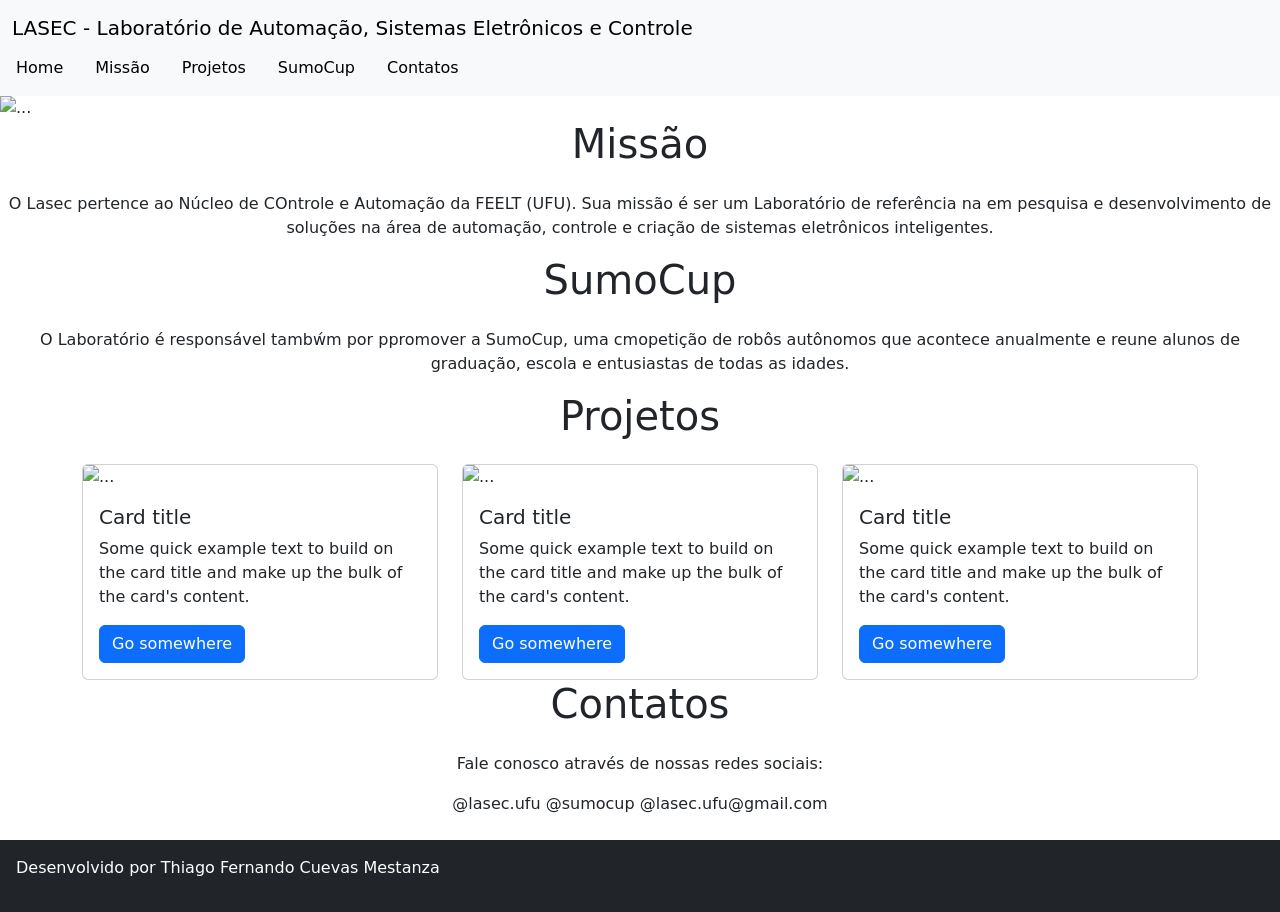
==== Semana08/Bootstrap/index.html @ aec451e9 "bootstrap 1" ====
<!DOCTYPE html>
<html lang="en">
  <head>
    <meta charset="utf-8">
    <meta name="viewport" content="width=device-width, initial-scale=1">
    <title>LASEC</title>
    <link href="https://cdn.jsdelivr.net/npm/bootstrap@5.2.0-beta1/dist/css/bootstrap.min.css" rel="stylesheet" integrity="sha384-0evHe/X+R7YkIZDRvuzKMRqM+OrBnVFBL6DOitfPri4tjfHxaWutUpFmBp4vmVor" crossorigin="anonymous">
  </head>
  <body>
    <header>
        <nav class="navbar bg-light">
            <div class="container-fluid">
              <a class="navbar-brand" href="#">LASEC - Laboratório de Automação, Sistemas Eletrônicos e Controle</a>
            </div>

            <ul class="nav justify-content-center">
                <li class="nav-item">
                  <a class="nav-link active text-black" aria-current="page" href="#">Home</a>
                </li>
                <li class="nav-item">
                  <a class="nav-link text-black" href="#">Missão</a>
                </li>
                <li class="nav-item">
                  <a class="nav-link text-black" href="#">Projetos</a>
                </li>
                <li class="nav-item">
                    <a class="nav-link text-black" href="#">SumoCup<a>
                  </li>
                <li class="nav-item">
                    <a class="nav-link text-black" href="#">Contatos</a>
                </li>
              </ul> 

          </nav>
    </header>
    <section>
        <div id="carouselExampleControls" class="carousel slide" data-bs-ride="carousel">
            <div class="carousel-inner">
              <div class="carousel-item active">
                <img src="..." class="d-block w-100" alt="...">
              </div>
              <div class="carousel-item">
                <img src="..." class="d-block w-100" alt="...">
              </div>
              <div class="carousel-item">
                <img src="..." class="d-block w-100" alt="...">
              </div>
            </div>
            <button class="carousel-control-prev" type="button" data-bs-target="#carouselExampleControls" data-bs-slide="prev">
              <span class="carousel-control-prev-icon" aria-hidden="true"></span>
              <span class="visually-hidden">Previous</span>
            </button>
            <button class="carousel-control-next" type="button" data-bs-target="#carouselExampleControls" data-bs-slide="next">
              <span class="carousel-control-next-icon" aria-hidden="true"></span>
              <span class="visually-hidden">Next</span>
            </button>
          </div>
    </section>
    <section>
      <h1 class="text-center mb-4"> Missão</h1>
      <p class="text-center">O Lasec pertence ao Núcleo de COntrole e Automação da FEELT (UFU). Sua missão é ser um Laboratório de referência
        na em pesquisa e desenvolvimento de soluções na área de automação, controle e criação de sistemas eletrônicos inteligentes.</p>
    </section>

    <section>
        <h1 class="text-center mb-4"> SumoCup</h1>
        <p class="text-center">O Laboratório é responsável tambẃm por ppromover a SumoCup, uma cmopetição de robôs autônomos que acontece anualmente e reune alunos de graduação, escola e entusiastas de todas as idades.</p>
      </section>
      
    

    <section>
       <div class="container">
        <h1 class="text-center mb-4"> Projetos</h1>
           <div class="row mt-3">
               <div class="col-4">
                  <div class="card" >
                      <img src="..." class="card-img-top" alt="...">
                      <div class="card-body">
                        <h5 class="card-title">Card title</h5>
                        <p class="card-text">Some quick example text to build on the card title and make up the bulk of the card's content.</p>
                        <a href="#" class="btn btn-primary">Go somewhere</a>
                      </div>
                    </div>
                </div>
                <div class="col-4">
                    <div class="card"">
                        <img src="..." class="card-img-top" alt="...">
                        <div class="card-body">
                          <h5 class="card-title">Card title</h5>
                          <p class="card-text">Some quick example text to build on the card title and make up the bulk of the card's content.</p>
                          <a href="#" class="btn btn-primary">Go somewhere</a>
                        </div>
                      </div>
                  </div>
                  <div class="col-4">
                      <div class="card" >
                          <img src="..." class="card-img-top" alt="...">
                          <div class="card-body">
                            <h5 class="card-title">Card title</h5>
                            <p class="card-text">Some quick example text to build on the card title and make up the bulk of the card's content.</p>
                            <a href="#" class="btn btn-primary">Go somewhere</a>
                          </div>
                        </div>
                    </div>  
            </div>
        </div>
    </section>

    <section>
        <h1 class="text-center mb-4"> Contatos</h1>
        <p class="text-center">Fale conosco através de nossas redes sociais: </p>
        <p class="text-center">@lasec.ufu @sumocup @lasec.ufu@gmail.com </p>
      </section>

    <footer>
      <div class="container-fluid bg-dark p-3 mt-4">
        <div class="row">
          <div class="col-sm-12 text-white">
            <p class="mb-o">Desenvolvido por Thiago Fernando Cuevas Mestanza</p>
          </div>
        </div>
      </div>
    </footer>
    
    <script src="https://cdn.jsdelivr.net/npm/bootstrap@5.2.0-beta1/dist/js/bootstrap.bundle.min.js" integrity="sha384-pprn3073KE6tl6bjs2QrFaJGz5/SUsLqktiwsUTF55Jfv3qYSDhgCecCxMW52nD2" crossorigin="anonymous"></script>
  </body>
</html>
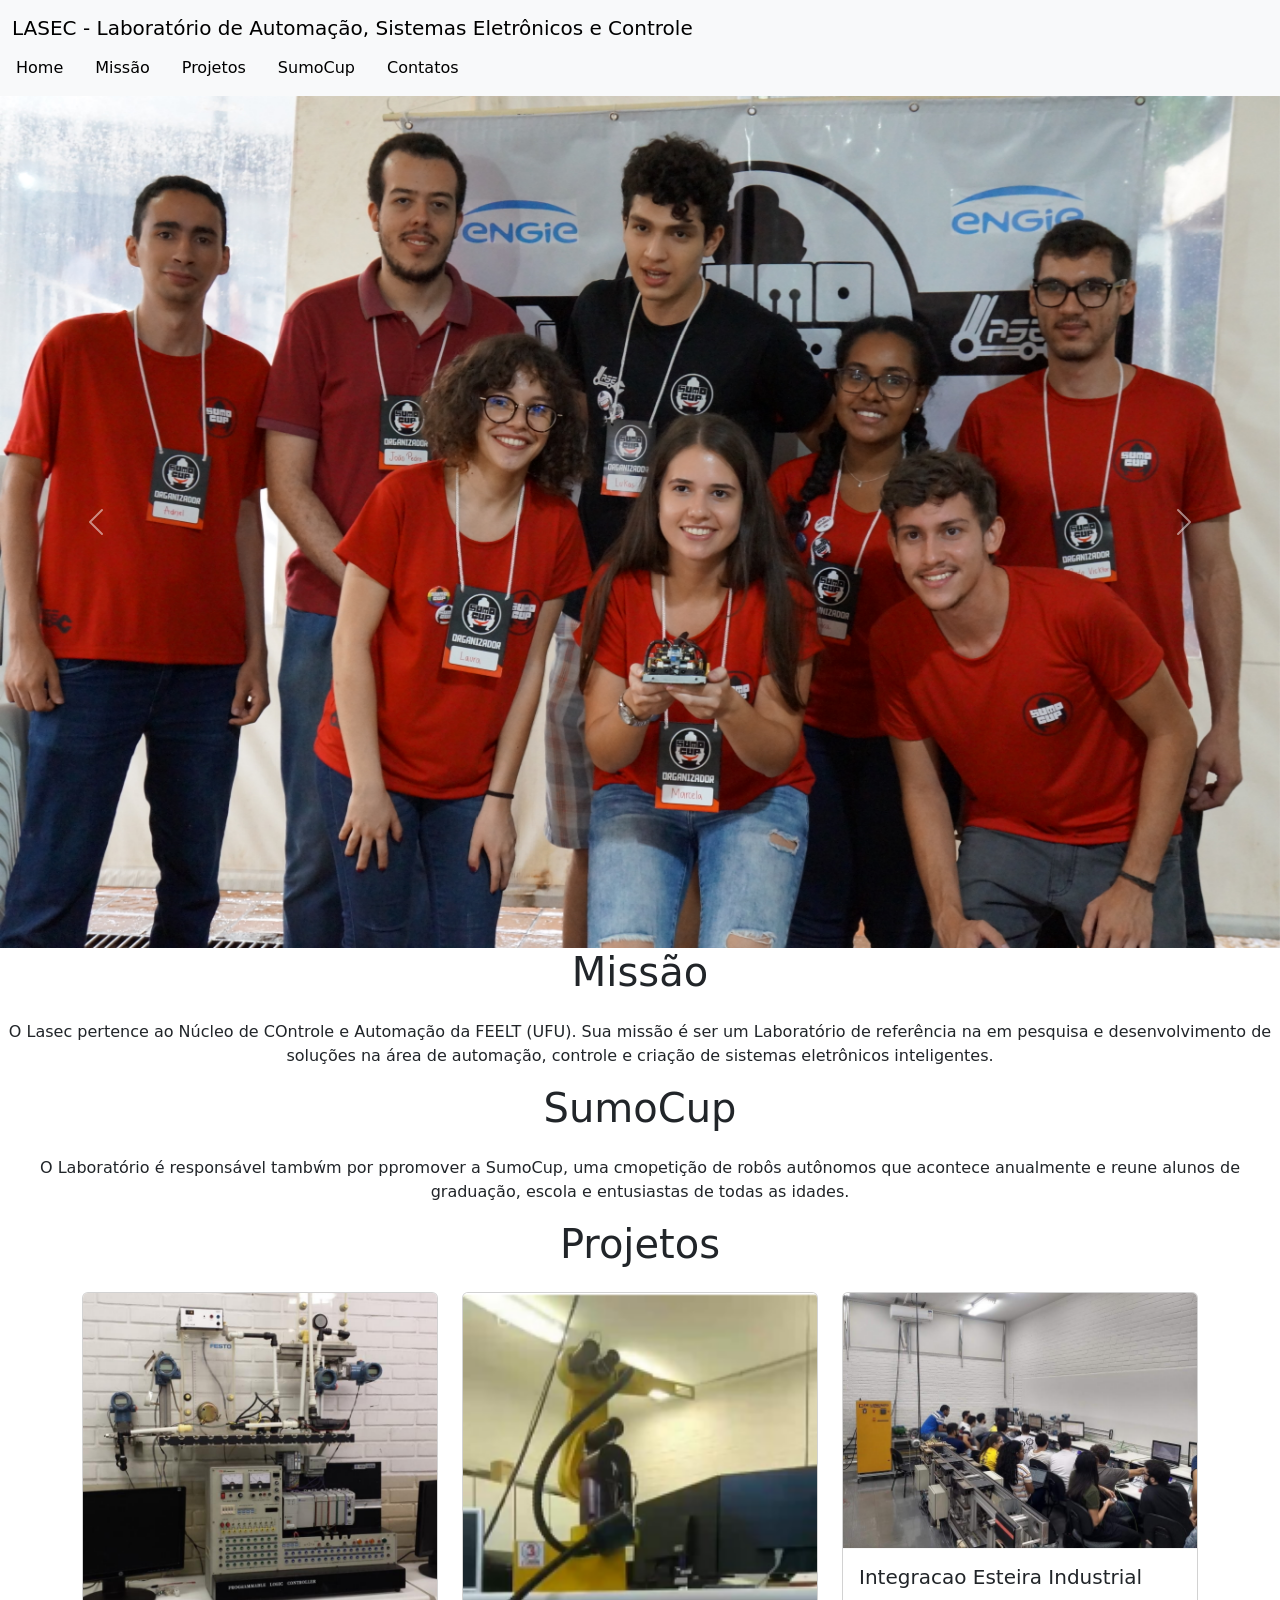
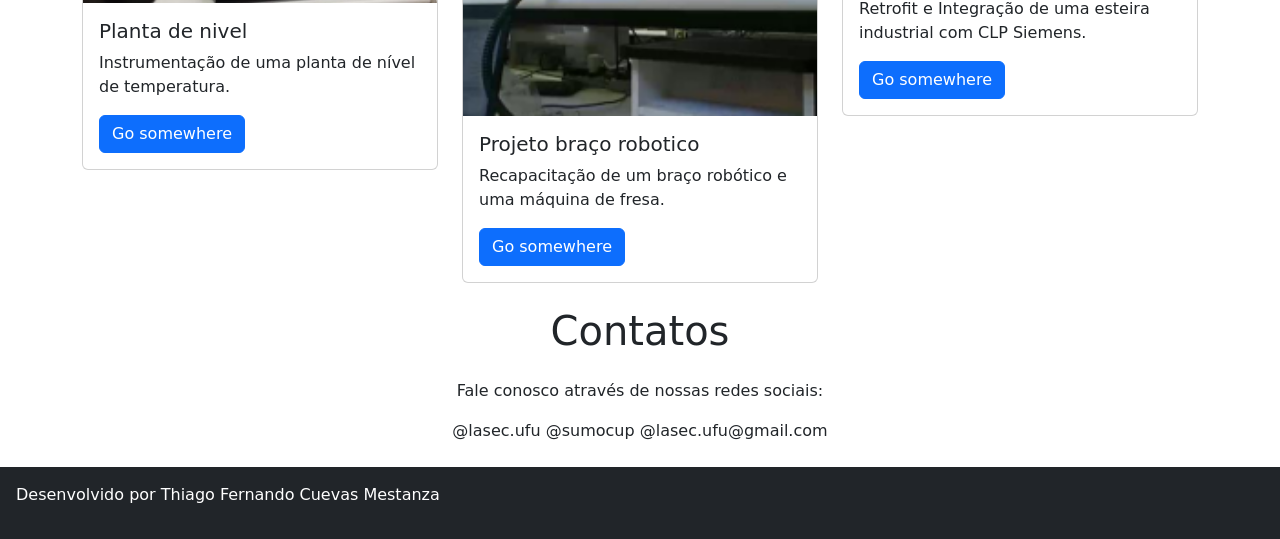
==== commit a6fc3247: "site bootstrap finalizado" ====
--- a/Semana08/Bootstrap/index.html
+++ b/Semana08/Bootstrap/index.html
@@ -37,13 +37,13 @@
         <div id="carouselExampleControls" class="carousel slide" data-bs-ride="carousel">
             <div class="carousel-inner">
               <div class="carousel-item active">
-                <img src="..." class="d-block w-100" alt="...">
+                <img src="img/grupo.JPG" class="d-block w-100" alt="...">
               </div>
               <div class="carousel-item">
-                <img src="..." class="d-block w-100" alt="...">
+                <img src="img/robos.JPG" class="d-block w-100" alt="...">
               </div>
               <div class="carousel-item">
-                <img src="..." class="d-block w-100" alt="...">
+                <img src="img/robos2.JPG" class="d-block w-100" alt="...">
               </div>
             </div>
             <button class="carousel-control-prev" type="button" data-bs-target="#carouselExampleControls" data-bs-slide="prev">
@@ -75,30 +75,30 @@
            <div class="row mt-3">
                <div class="col-4">
                   <div class="card" >
-                      <img src="..." class="card-img-top" alt="...">
+                      <img src="img/plantadenivel.png" class="card-img-top" alt="...">
                       <div class="card-body">
-                        <h5 class="card-title">Card title</h5>
-                        <p class="card-text">Some quick example text to build on the card title and make up the bulk of the card's content.</p>
+                        <h5 class="card-title">Planta de nivel</h5>
+                        <p class="card-text">Instrumentação de uma planta de nível de temperatura.</p>
                         <a href="#" class="btn btn-primary">Go somewhere</a>
                       </div>
                     </div>
                 </div>
                 <div class="col-4">
                     <div class="card"">
-                        <img src="..." class="card-img-top" alt="...">
+                        <img src="img/bracorobotico.png" class="card-img-top" alt="...">
                         <div class="card-body">
-                          <h5 class="card-title">Card title</h5>
-                          <p class="card-text">Some quick example text to build on the card title and make up the bulk of the card's content.</p>
+                          <h5 class="card-title">Projeto braço robotico</h5>
+                          <p class="card-text">Recapacitação de um braço robótico e uma máquina de fresa.</p>
                           <a href="#" class="btn btn-primary">Go somewhere</a>
                         </div>
                       </div>
                   </div>
                   <div class="col-4">
                       <div class="card" >
-                          <img src="..." class="card-img-top" alt="...">
+                          <img src="img/integracao.png" class="card-img-top" alt="...">
                           <div class="card-body">
-                            <h5 class="card-title">Card title</h5>
-                            <p class="card-text">Some quick example text to build on the card title and make up the bulk of the card's content.</p>
+                            <h5 class="card-title">Integracao Esteira Industrial</h5>
+                            <p class="card-text">Retrofit e Integração de uma esteira industrial com CLP Siemens.</p>
                             <a href="#" class="btn btn-primary">Go somewhere</a>
                           </div>
                         </div>
@@ -107,7 +107,7 @@
         </div>
     </section>
 
-    <section>
+    <section class="mt-4">
         <h1 class="text-center mb-4"> Contatos</h1>
         <p class="text-center">Fale conosco através de nossas redes sociais: </p>
         <p class="text-center">@lasec.ufu @sumocup @lasec.ufu@gmail.com </p>
